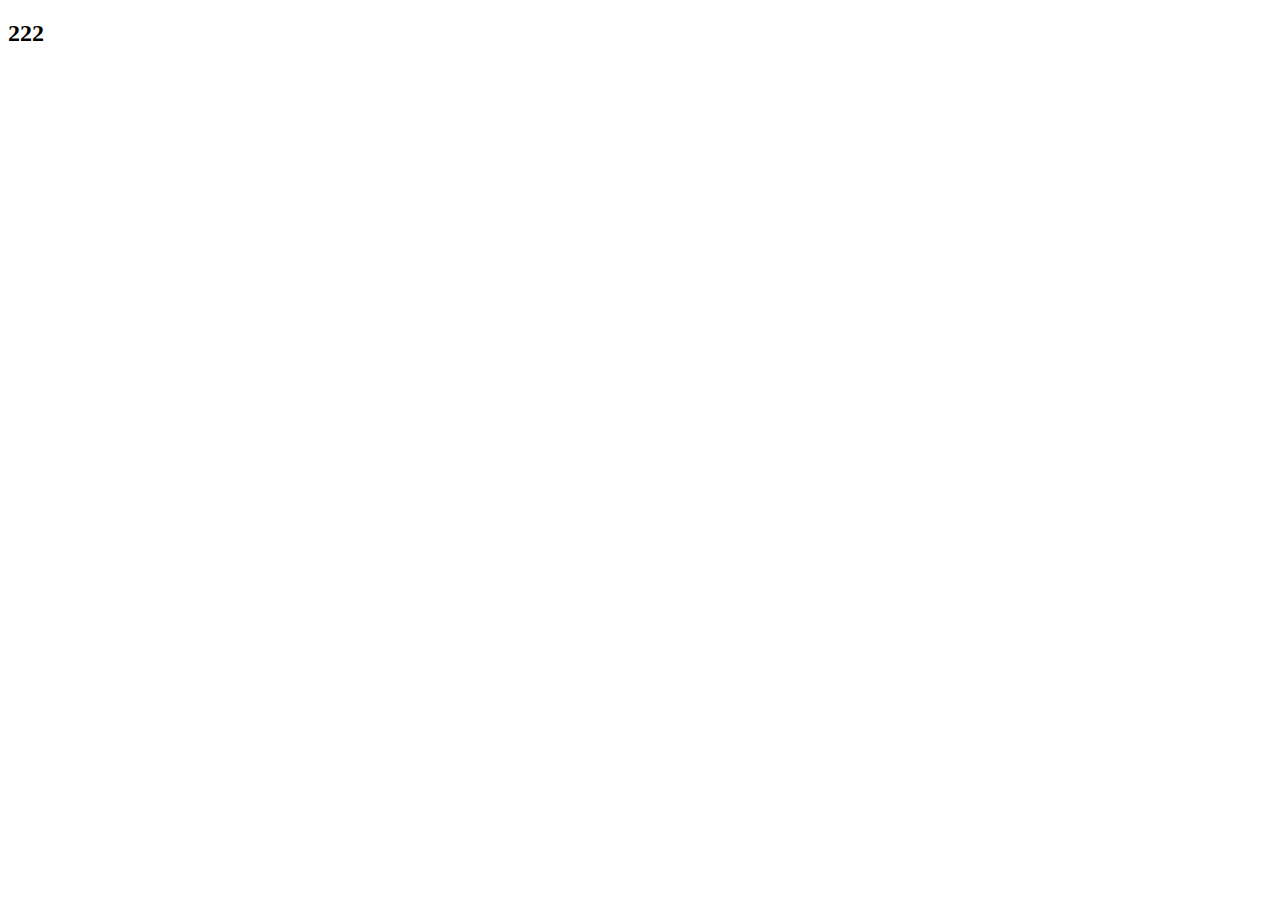
==== login.html @ c0884212 "初始化项目" ====
<!DOCTYPE html>
<html lang="en">

<head>
    <meta charset="UTF-8">
    <meta http-equiv="X-UA-Compatible" content="IE=edge">
    <meta name="viewport" content="width=device-width, initial-scale=1.0">
    <title>Document</title>
</head>

<body>
    <h2>222</h2>
</body>

</html>
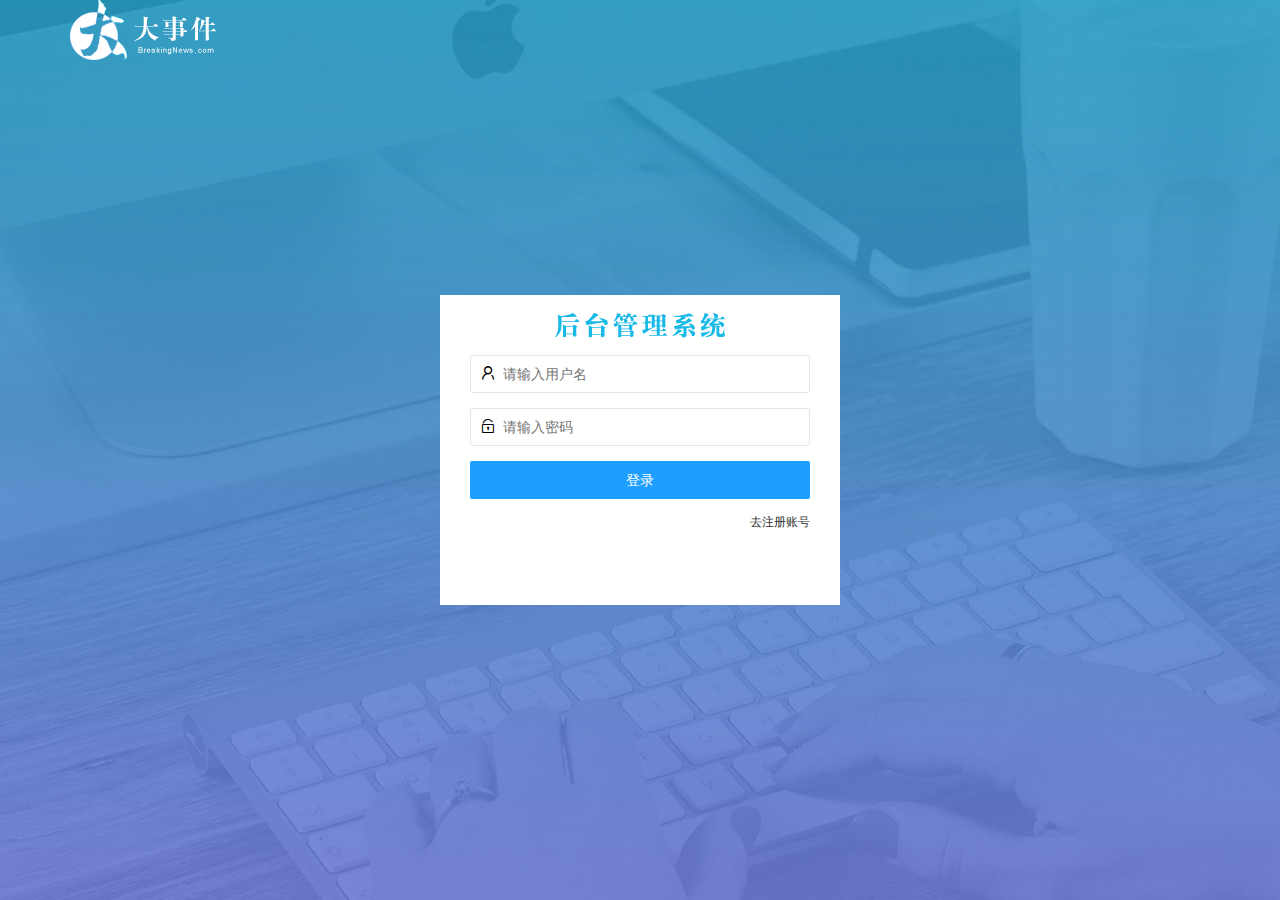
==== commit 44c74cdd: "第一遍" ====
--- a/login.html
+++ b/login.html
@@ -6,10 +6,92 @@
     <meta http-equiv="X-UA-Compatible" content="IE=edge">
     <meta name="viewport" content="width=device-width, initial-scale=1.0">
     <title>Document</title>
+    <link rel="stylesheet" href="/assets/css/login.css">
+    <link rel="stylesheet" href="/assets/lib/layui/css/layui.css">
 </head>
 
 <body>
-    <h2>222</h2>
+    <!-- 头部 logo 区域 -->
+    <div class="layui-main">
+        <img src="/assets/images/logo.png" alt="" />
+    </div>
+
+    <!-- 登录注册区域 -->
+    <!-- 登录注册区域 -->
+    <div class="loginAndRegBox">
+        <!-- 登录标题 -->
+        <div class="title-box"></div>
+        <!-- 登录 -->
+        <div class="login-box">
+            <form class="layui-form" id="form_login">
+
+                <!-- 用户名 -->
+                <div class="layui-form-item">
+                    <i class="layui-icon layui-icon-username"></i>
+                    <input type="text" name="username" required lay-verify="required" placeholder="请输入用户名"
+                        autocomplete="off" class="layui-input" />
+                </div>
+
+                <!-- 密码 -->
+                <div class="layui-form-item">
+                    <i class="layui-icon layui-icon-password"></i>
+                    <input type="password" name="password" required lay-verify="required" placeholder="请输入密码"
+                        autocomplete="off" class="layui-input" />
+                </div>
+
+                <!-- 登录按钮 -->
+                <div class="layui-form-item">
+                    <!-- 注意：表单提交按钮和普通按钮的区别，就是 lay-submit 属性 -->
+                    <button class="layui-btn layui-btn-normal layui-btn-fluid" lay-submit>
+                        登录
+                    </button>
+                </div>
+                <div class="layui-form-item link">
+                    <a href="javascript:;" id="link_reg">去注册账号</a>
+                </div>
+            </form>
+        </div>
+        <!-- 注册 -->
+        <div class="reg-box">
+            <form class="layui-form" id="form_reg">
+                <!-- 用户名 -->
+                <div class="layui-form-item">
+                    <i class="layui-icon layui-icon-username"></i>
+                    <input type="text" name="username" required lay-verify="required" placeholder="请输入用户名"
+                        autocomplete="off" class="layui-input" />
+                </div>
+
+                <!-- 密码 -->
+                <div class="layui-form-item">
+                    <i class="layui-icon layui-icon-password"></i>
+                    <input type="password" name="password" required lay-verify="required|pwd" placeholder="请输入密码"
+                        autocomplete="off" class="layui-input" />
+                </div>
+
+                <!-- 确认密码 -->
+                <div class="layui-form-item">
+                    <i class="layui-icon layui-icon-password"></i>
+                    <input type="password" name="repassword" required lay-verify="required|pwd|repwd"
+                        placeholder="再次确认密码" autocomplete="off" class="layui-input" />
+                </div>
+
+                <!-- 注册按钮 -->
+                <div class="layui-form-item">
+                    <!-- 注意：表单提交按钮和普通按钮的区别，就是 lay-submit 属性 -->
+                    <button class="layui-btn layui-btn-normal layui-btn-fluid" lay-submit>
+                        注册
+                    </button>
+                </div>
+                <div class="layui-form-item link">
+                    <a href="javascript:;" id="link_login">去登录</a>
+                </div>
+            </form>
+        </div>
+    </div>
 </body>
+<script src="/assets/lib/layui/layui.all.js"></script>
+<script src="/assets/lib/jquery.js"></script>
+<script src="/assets/js/baseAPI.js"></script>
+<script src="/assets/js/login.js"></script>
 
 </html>--- a/assets/css/login.css
+++ b/assets/css/login.css
@@ -0,0 +1,52 @@
+html,
+body {
+  margin: 0;
+  padding: 0;
+  width: 100%;
+  height: 100%;
+  background: url(/assets/images/login_bg.jpg) no-repeat center center/cover;
+}
+
+.loginAndRegBox {
+  width: 400px;
+  height: 310px;
+  background-color: #fff;
+  position: absolute;
+  left: 50%;
+  top: 50%;
+  transform: translate(-50%, -50%);
+}
+
+.loginAndRegBox .title-box {
+  height: 60px;
+  background: url(/assets/images/login_title.png) no-repeat center;
+}
+
+.layui-form {
+  padding: 0 30px;
+}
+
+.link {
+  display: flex;
+  justify-content: flex-end;
+  font-size: 12px;
+}
+
+.layui-form-item {
+  position: relative;
+}
+
+.layui-icon {
+  position: absolute;
+  top: 10px;
+  left: 10px;
+}
+
+.layui-input {
+  padding-left: 32px !important;
+  /* important:  !important; */
+}
+
+.reg-box {
+  display: none;
+}--- a/assets/lib/layui/css/layui.css
+++ b/assets/lib/layui/css/layui.css
@@ -0,0 +1,2 @@
+/** layui-v2.5.5 MIT License By https://www.layui.com */
+ .layui-inline,img{display:inline-block;vertical-align:middle}h1,h2,h3,h4,h5,h6{font-weight:400}.layui-edge,.layui-header,.layui-inline,.layui-main{position:relative}.layui-body,.layui-edge,.layui-elip{overflow:hidden}.layui-btn,.layui-edge,.layui-inline,img{vertical-align:middle}.layui-btn,.layui-disabled,.layui-icon,.layui-unselect{-moz-user-select:none;-webkit-user-select:none;-ms-user-select:none}.layui-elip,.layui-form-checkbox span,.layui-form-pane .layui-form-label{text-overflow:ellipsis;white-space:nowrap}.layui-breadcrumb,.layui-tree-btnGroup{visibility:hidden}blockquote,body,button,dd,div,dl,dt,form,h1,h2,h3,h4,h5,h6,input,li,ol,p,pre,td,textarea,th,ul{margin:0;padding:0;-webkit-tap-highlight-color:rgba(0,0,0,0)}a:active,a:hover{outline:0}img{border:none}li{list-style:none}table{border-collapse:collapse;border-spacing:0}h4,h5,h6{font-size:100%}button,input,optgroup,option,select,textarea{font-family:inherit;font-size:inherit;font-style:inherit;font-weight:inherit;outline:0}pre{white-space:pre-wrap;white-space:-moz-pre-wrap;white-space:-pre-wrap;white-space:-o-pre-wrap;word-wrap:break-word}body{line-height:24px;font:14px Helvetica Neue,Helvetica,PingFang SC,Tahoma,Arial,sans-serif}hr{height:1px;margin:10px 0;border:0;clear:both}a{color:#333;text-decoration:none}a:hover{color:#777}a cite{font-style:normal;*cursor:pointer}.layui-border-box,.layui-border-box *{box-sizing:border-box}.layui-box,.layui-box *{box-sizing:content-box}.layui-clear{clear:both;*zoom:1}.layui-clear:after{content:'\20';clear:both;*zoom:1;display:block;height:0}.layui-inline{*display:inline;*zoom:1}.layui-edge{display:inline-block;width:0;height:0;border-width:6px;border-style:dashed;border-color:transparent}.layui-edge-top{top:-4px;border-bottom-color:#999;border-bottom-style:solid}.layui-edge-right{border-left-color:#999;border-left-style:solid}.layui-edge-bottom{top:2px;border-top-color:#999;border-top-style:solid}.layui-edge-left{border-right-color:#999;border-right-style:solid}.layui-disabled,.layui-disabled:hover{color:#d2d2d2!important;cursor:not-allowed!important}.layui-circle{border-radius:100%}.layui-show{display:block!important}.layui-hide{display:none!important}@font-face{font-family:layui-icon;src:url(../font/iconfont.eot?v=250);src:url(../font/iconfont.eot?v=250#iefix) format('embedded-opentype'),url(../font/iconfont.woff2?v=250) format('woff2'),url(../font/iconfont.woff?v=250) format('woff'),url(../font/iconfont.ttf?v=250) format('truetype'),url(../font/iconfont.svg?v=250#layui-icon) format('svg')}.layui-icon{font-family:layui-icon!important;font-size:16px;font-style:normal;-webkit-font-smoothing:antialiased;-moz-osx-font-smoothing:grayscale}.layui-icon-reply-fill:before{content:"\e611"}.layui-icon-set-fill:before{content:"\e614"}.layui-icon-menu-fill:before{content:"\e60f"}.layui-icon-search:before{content:"\e615"}.layui-icon-share:before{content:"\e641"}.layui-icon-set-sm:before{content:"\e620"}.layui-icon-engine:before{content:"\e628"}.layui-icon-close:before{content:"\1006"}.layui-icon-close-fill:before{content:"\1007"}.layui-icon-chart-screen:before{content:"\e629"}.layui-icon-star:before{content:"\e600"}.layui-icon-circle-dot:before{content:"\e617"}.layui-icon-chat:before{content:"\e606"}.layui-icon-release:before{content:"\e609"}.layui-icon-list:before{content:"\e60a"}.layui-icon-chart:before{content:"\e62c"}.layui-icon-ok-circle:before{content:"\1005"}.layui-icon-layim-theme:before{content:"\e61b"}.layui-icon-table:before{content:"\e62d"}.layui-icon-right:before{content:"\e602"}.layui-icon-left:before{content:"\e603"}.layui-icon-cart-simple:before{content:"\e698"}.layui-icon-face-cry:before{content:"\e69c"}.layui-icon-face-smile:before{content:"\e6af"}.layui-icon-survey:before{content:"\e6b2"}.layui-icon-tree:before{content:"\e62e"}.layui-icon-upload-circle:before{content:"\e62f"}.layui-icon-add-circle:before{content:"\e61f"}.layui-icon-download-circle:before{content:"\e601"}.layui-icon-templeate-1:before{content:"\e630"}.layui-icon-util:before{content:"\e631"}.layui-icon-face-surprised:before{content:"\e664"}.layui-icon-edit:before{content:"\e642"}.layui-icon-speaker:before{content:"\e645"}.layui-icon-down:before{content:"\e61a"}.layui-icon-file:before{content:"\e621"}.layui-icon-layouts:before{content:"\e632"}.layui-icon-rate-half:before{content:"\e6c9"}.layui-icon-add-circle-fine:before{content:"\e608"}.layui-icon-prev-circle:before{content:"\e633"}.layui-icon-read:before{content:"\e705"}.layui-icon-404:before{content:"\e61c"}.layui-icon-carousel:before{content:"\e634"}.layui-icon-help:before{content:"\e607"}.layui-icon-code-circle:before{content:"\e635"}.layui-icon-water:before{content:"\e636"}.layui-icon-username:before{content:"\e66f"}.layui-icon-find-fill:before{content:"\e670"}.layui-icon-about:before{content:"\e60b"}.layui-icon-location:before{content:"\e715"}.layui-icon-up:before{content:"\e619"}.layui-icon-pause:before{content:"\e651"}.layui-icon-date:before{content:"\e637"}.layui-icon-layim-uploadfile:before{content:"\e61d"}.layui-icon-delete:before{content:"\e640"}.layui-icon-play:before{content:"\e652"}.layui-icon-top:before{content:"\e604"}.layui-icon-friends:before{content:"\e612"}.layui-icon-refresh-3:before{content:"\e9aa"}.layui-icon-ok:before{content:"\e605"}.layui-icon-layer:before{content:"\e638"}.layui-icon-face-smile-fine:before{content:"\e60c"}.layui-icon-dollar:before{content:"\e659"}.layui-icon-group:before{content:"\e613"}.layui-icon-layim-download:before{content:"\e61e"}.layui-icon-picture-fine:before{content:"\e60d"}.layui-icon-link:before{content:"\e64c"}.layui-icon-diamond:before{content:"\e735"}.layui-icon-log:before{content:"\e60e"}.layui-icon-rate-solid:before{content:"\e67a"}.layui-icon-fonts-del:before{content:"\e64f"}.layui-icon-unlink:before{content:"\e64d"}.layui-icon-fonts-clear:before{content:"\e639"}.layui-icon-triangle-r:before{content:"\e623"}.layui-icon-circle:before{content:"\e63f"}.layui-icon-radio:before{content:"\e643"}.layui-icon-align-center:before{content:"\e647"}.layui-icon-align-right:before{content:"\e648"}.layui-icon-align-left:before{content:"\e649"}.layui-icon-loading-1:before{content:"\e63e"}.layui-icon-return:before{content:"\e65c"}.layui-icon-fonts-strong:before{content:"\e62b"}.layui-icon-upload:before{content:"\e67c"}.layui-icon-dialogue:before{content:"\e63a"}.layui-icon-video:before{content:"\e6ed"}.layui-icon-headset:before{content:"\e6fc"}.layui-icon-cellphone-fine:before{content:"\e63b"}.layui-icon-add-1:before{content:"\e654"}.layui-icon-face-smile-b:before{content:"\e650"}.layui-icon-fonts-html:before{content:"\e64b"}.layui-icon-form:before{content:"\e63c"}.layui-icon-cart:before{content:"\e657"}.layui-icon-camera-fill:before{content:"\e65d"}.layui-icon-tabs:before{content:"\e62a"}.layui-icon-fonts-code:before{content:"\e64e"}.layui-icon-fire:before{content:"\e756"}.layui-icon-set:before{content:"\e716"}.layui-icon-fonts-u:before{content:"\e646"}.layui-icon-triangle-d:before{content:"\e625"}.layui-icon-tips:before{content:"\e702"}.layui-icon-picture:before{content:"\e64a"}.layui-icon-more-vertical:before{content:"\e671"}.layui-icon-flag:before{content:"\e66c"}.layui-icon-loading:before{content:"\e63d"}.layui-icon-fonts-i:before{content:"\e644"}.layui-icon-refresh-1:before{content:"\e666"}.layui-icon-rmb:before{content:"\e65e"}.layui-icon-home:before{content:"\e68e"}.layui-icon-user:before{content:"\e770"}.layui-icon-notice:before{content:"\e667"}.layui-icon-login-weibo:before{content:"\e675"}.layui-icon-voice:before{content:"\e688"}.layui-icon-upload-drag:before{content:"\e681"}.layui-icon-login-qq:before{content:"\e676"}.layui-icon-snowflake:before{content:"\e6b1"}.layui-icon-file-b:before{content:"\e655"}.layui-icon-template:before{content:"\e663"}.layui-icon-auz:before{content:"\e672"}.layui-icon-console:before{content:"\e665"}.layui-icon-app:before{content:"\e653"}.layui-icon-prev:before{content:"\e65a"}.layui-icon-website:before{content:"\e7ae"}.layui-icon-next:before{content:"\e65b"}.layui-icon-component:before{content:"\e857"}.layui-icon-more:before{content:"\e65f"}.layui-icon-login-wechat:before{content:"\e677"}.layui-icon-shrink-right:before{content:"\e668"}.layui-icon-spread-left:before{content:"\e66b"}.layui-icon-camera:before{content:"\e660"}.layui-icon-note:before{content:"\e66e"}.layui-icon-refresh:before{content:"\e669"}.layui-icon-female:before{content:"\e661"}.layui-icon-male:before{content:"\e662"}.layui-icon-password:before{content:"\e673"}.layui-icon-senior:before{content:"\e674"}.layui-icon-theme:before{content:"\e66a"}.layui-icon-tread:before{content:"\e6c5"}.layui-icon-praise:before{content:"\e6c6"}.layui-icon-star-fill:before{content:"\e658"}.layui-icon-rate:before{content:"\e67b"}.layui-icon-template-1:before{content:"\e656"}.layui-icon-vercode:before{content:"\e679"}.layui-icon-cellphone:before{content:"\e678"}.layui-icon-screen-full:before{content:"\e622"}.layui-icon-screen-restore:before{content:"\e758"}.layui-icon-cols:before{content:"\e610"}.layui-icon-export:before{content:"\e67d"}.layui-icon-print:before{content:"\e66d"}.layui-icon-slider:before{content:"\e714"}.layui-icon-addition:before{content:"\e624"}.layui-icon-subtraction:before{content:"\e67e"}.layui-icon-service:before{content:"\e626"}.layui-icon-transfer:before{content:"\e691"}.layui-main{width:1140px;margin:0 auto}.layui-header{z-index:1000;height:60px}.layui-header a:hover{transition:all .5s;-webkit-transition:all .5s}.layui-side{position:fixed;left:0;top:0;bottom:0;z-index:999;width:200px;overflow-x:hidden}.layui-side-scroll{position:relative;width:220px;height:100%;overflow-x:hidden}.layui-body{position:absolute;left:200px;right:0;top:0;bottom:0;z-index:998;width:auto;overflow-y:auto;box-sizing:border-box}.layui-layout-body{overflow:hidden}.layui-layout-admin .layui-header{background-color:#23262E}.layui-layout-admin .layui-side{top:60px;width:200px;overflow-x:hidden}.layui-layout-admin .layui-body{position:fixed;top:60px;bottom:44px}.layui-layout-admin .layui-main{width:auto;margin:0 15px}.layui-layout-admin .layui-footer{position:fixed;left:200px;right:0;bottom:0;height:44px;line-height:44px;padding:0 15px;background-color:#eee}.layui-layout-admin .layui-logo{position:absolute;left:0;top:0;width:200px;height:100%;line-height:60px;text-align:center;color:#009688;font-size:16px}.layui-layout-admin .layui-header .layui-nav{background:0 0}.layui-layout-left{position:absolute!important;left:200px;top:0}.layui-layout-right{position:absolute!important;right:0;top:0}.layui-container{position:relative;margin:0 auto;padding:0 15px;box-sizing:border-box}.layui-fluid{position:relative;margin:0 auto;padding:0 15px}.layui-row:after,.layui-row:before{content:'';display:block;clear:both}.layui-col-lg1,.layui-col-lg10,.layui-col-lg11,.layui-col-lg12,.layui-col-lg2,.layui-col-lg3,.layui-col-lg4,.layui-col-lg5,.layui-col-lg6,.layui-col-lg7,.layui-col-lg8,.layui-col-lg9,.layui-col-md1,.layui-col-md10,.layui-col-md11,.layui-col-md12,.layui-col-md2,.layui-col-md3,.layui-col-md4,.layui-col-md5,.layui-col-md6,.layui-col-md7,.layui-col-md8,.layui-col-md9,.layui-col-sm1,.layui-col-sm10,.layui-col-sm11,.layui-col-sm12,.layui-col-sm2,.layui-col-sm3,.layui-col-sm4,.layui-col-sm5,.layui-col-sm6,.layui-col-sm7,.layui-col-sm8,.layui-col-sm9,.layui-col-xs1,.layui-col-xs10,.layui-col-xs11,.layui-col-xs12,.layui-col-xs2,.layui-col-xs3,.layui-col-xs4,.layui-col-xs5,.layui-col-xs6,.layui-col-xs7,.layui-col-xs8,.layui-col-xs9{position:relative;display:block;box-sizing:border-box}.layui-col-xs1,.layui-col-xs10,.layui-col-xs11,.layui-col-xs12,.layui-col-xs2,.layui-col-xs3,.layui-col-xs4,.layui-col-xs5,.layui-col-xs6,.layui-col-xs7,.layui-col-xs8,.layui-col-xs9{float:left}.layui-col-xs1{width:8.33333333%}.layui-col-xs2{width:16.66666667%}.layui-col-xs3{width:25%}.layui-col-xs4{width:33.33333333%}.layui-col-xs5{width:41.66666667%}.layui-col-xs6{width:50%}.layui-col-xs7{width:58.33333333%}.layui-col-xs8{width:66.66666667%}.layui-col-xs9{width:75%}.layui-col-xs10{width:83.33333333%}.layui-col-xs11{width:91.66666667%}.layui-col-xs12{width:100%}.layui-col-xs-offset1{margin-left:8.33333333%}.layui-col-xs-offset2{margin-left:16.66666667%}.layui-col-xs-offset3{margin-left:25%}.layui-col-xs-offset4{margin-left:33.33333333%}.layui-col-xs-offset5{margin-left:41.66666667%}.layui-col-xs-offset6{margin-left:50%}.layui-col-xs-offset7{margin-left:58.33333333%}.layui-col-xs-offset8{margin-left:66.66666667%}.layui-col-xs-offset9{margin-left:75%}.layui-col-xs-offset10{margin-left:83.33333333%}.layui-col-xs-offset11{margin-left:91.66666667%}.layui-col-xs-offset12{margin-left:100%}@media screen and (max-width:768px){.layui-hide-xs{display:none!important}.layui-show-xs-block{display:block!important}.layui-show-xs-inline{display:inline!important}.layui-show-xs-inline-block{display:inline-block!important}}@media screen and (min-width:768px){.layui-container{width:750px}.layui-hide-sm{display:none!important}.layui-show-sm-block{display:block!important}.layui-show-sm-inline{display:inline!important}.layui-show-sm-inline-block{display:inline-block!important}.layui-col-sm1,.layui-col-sm10,.layui-col-sm11,.layui-col-sm12,.layui-col-sm2,.layui-col-sm3,.layui-col-sm4,.layui-col-sm5,.layui-col-sm6,.layui-col-sm7,.layui-col-sm8,.layui-col-sm9{float:left}.layui-col-sm1{width:8.33333333%}.layui-col-sm2{width:16.66666667%}.layui-col-sm3{width:25%}.layui-col-sm4{width:33.33333333%}.layui-col-sm5{width:41.66666667%}.layui-col-sm6{width:50%}.layui-col-sm7{width:58.33333333%}.layui-col-sm8{width:66.66666667%}.layui-col-sm9{width:75%}.layui-col-sm10{width:83.33333333%}.layui-col-sm11{width:91.66666667%}.layui-col-sm12{width:100%}.layui-col-sm-offset1{margin-left:8.33333333%}.layui-col-sm-offset2{margin-left:16.66666667%}.layui-col-sm-offset3{margin-left:25%}.layui-col-sm-offset4{margin-left:33.33333333%}.layui-col-sm-offset5{margin-left:41.66666667%}.layui-col-sm-offset6{margin-left:50%}.layui-col-sm-offset7{margin-left:58.33333333%}.layui-col-sm-offset8{margin-left:66.66666667%}.layui-col-sm-offset9{margin-left:75%}.layui-col-sm-offset10{margin-left:83.33333333%}.layui-col-sm-offset11{margin-left:91.66666667%}.layui-col-sm-offset12{margin-left:100%}}@media screen and (min-width:992px){.layui-container{width:970px}.layui-hide-md{display:none!important}.layui-show-md-block{display:block!important}.layui-show-md-inline{display:inline!important}.layui-show-md-inline-block{display:inline-block!important}.layui-col-md1,.layui-col-md10,.layui-col-md11,.layui-col-md12,.layui-col-md2,.layui-col-md3,.layui-col-md4,.layui-col-md5,.layui-col-md6,.layui-col-md7,.layui-col-md8,.layui-col-md9{float:left}.layui-col-md1{width:8.33333333%}.layui-col-md2{width:16.66666667%}.layui-col-md3{width:25%}.layui-col-md4{width:33.33333333%}.layui-col-md5{width:41.66666667%}.layui-col-md6{width:50%}.layui-col-md7{width:58.33333333%}.layui-col-md8{width:66.66666667%}.layui-col-md9{width:75%}.layui-col-md10{width:83.33333333%}.layui-col-md11{width:91.66666667%}.layui-col-md12{width:100%}.layui-col-md-offset1{margin-left:8.33333333%}.layui-col-md-offset2{margin-left:16.66666667%}.layui-col-md-offset3{margin-left:25%}.layui-col-md-offset4{margin-left:33.33333333%}.layui-col-md-offset5{margin-left:41.66666667%}.layui-col-md-offset6{margin-left:50%}.layui-col-md-offset7{margin-left:58.33333333%}.layui-col-md-offset8{margin-left:66.66666667%}.layui-col-md-offset9{margin-left:75%}.layui-col-md-offset10{margin-left:83.33333333%}.layui-col-md-offset11{margin-left:91.66666667%}.layui-col-md-offset12{margin-left:100%}}@media screen and (min-width:1200px){.layui-container{width:1170px}.layui-hide-lg{display:none!important}.layui-show-lg-block{display:block!important}.layui-show-lg-inline{display:inline!important}.layui-show-lg-inline-block{display:inline-block!important}.layui-col-lg1,.layui-col-lg10,.layui-col-lg11,.layui-col-lg12,.layui-col-lg2,.layui-col-lg3,.layui-col-lg4,.layui-col-lg5,.layui-col-lg6,.layui-col-lg7,.layui-col-lg8,.layui-col-lg9{float:left}.layui-col-lg1{width:8.33333333%}.layui-col-lg2{width:16.66666667%}.layui-col-lg3{width:25%}.layui-col-lg4{width:33.33333333%}.layui-col-lg5{width:41.66666667%}.layui-col-lg6{width:50%}.layui-col-lg7{width:58.33333333%}.layui-col-lg8{width:66.66666667%}.layui-col-lg9{width:75%}.layui-col-lg10{width:83.33333333%}.layui-col-lg11{width:91.66666667%}.layui-col-lg12{width:100%}.layui-col-lg-offset1{margin-left:8.33333333%}.layui-col-lg-offset2{margin-left:16.66666667%}.layui-col-lg-offset3{margin-left:25%}.layui-col-lg-offset4{margin-left:33.33333333%}.layui-col-lg-offset5{margin-left:41.66666667%}.layui-col-lg-offset6{margin-left:50%}.layui-col-lg-offset7{margin-left:58.33333333%}.layui-col-lg-offset8{margin-left:66.66666667%}.layui-col-lg-offset9{margin-left:75%}.layui-col-lg-offset10{margin-left:83.33333333%}.layui-col-lg-offset11{margin-left:91.66666667%}.layui-col-lg-offset12{margin-left:100%}}.layui-col-space1{margin:-.5px}.layui-col-space1>*{padding:.5px}.layui-col-space3{margin:-1.5px}.layui-col-space3>*{padding:1.5px}.layui-col-space5{margin:-2.5px}.layui-col-space5>*{padding:2.5px}.layui-col-space8{margin:-3.5px}.layui-col-space8>*{padding:3.5px}.layui-col-space10{margin:-5px}.layui-col-space10>*{padding:5px}.layui-col-space12{margin:-6px}.layui-col-space12>*{padding:6px}.layui-col-space15{margin:-7.5px}.layui-col-space15>*{padding:7.5px}.layui-col-space18{margin:-9px}.layui-col-space18>*{padding:9px}.layui-col-space20{margin:-10px}.layui-col-space20>*{padding:10px}.layui-col-space22{margin:-11px}.layui-col-space22>*{padding:11px}.layui-col-space25{margin:-12.5px}.layui-col-space25>*{padding:12.5px}.layui-col-space30{margin:-15px}.layui-col-space30>*{padding:15px}.layui-btn,.layui-input,.layui-select,.layui-textarea,.layui-upload-button{outline:0;-webkit-appearance:none;transition:all .3s;-webkit-transition:all .3s;box-sizing:border-box}.layui-elem-quote{margin-bottom:10px;padding:15px;line-height:22px;border-left:5px solid #009688;border-radius:0 2px 2px 0;background-color:#f2f2f2}.layui-quote-nm{border-style:solid;border-width:1px 1px 1px 5px;background:0 0}.layui-elem-field{margin-bottom:10px;padding:0;border-width:1px;border-style:solid}.layui-elem-field legend{margin-left:20px;padding:0 10px;font-size:20px;font-weight:300}.layui-field-title{margin:10px 0 20px;border-width:1px 0 0}.layui-field-box{padding:10px 15px}.layui-field-title .layui-field-box{padding:10px 0}.layui-progress{position:relative;height:6px;border-radius:20px;background-color:#e2e2e2}.layui-progress-bar{position:absolute;left:0;top:0;width:0;max-width:100%;height:6px;border-radius:20px;text-align:right;background-color:#5FB878;transition:all .3s;-webkit-transition:all .3s}.layui-progress-big,.layui-progress-big .layui-progress-bar{height:18px;line-height:18px}.layui-progress-text{position:relative;top:-20px;line-height:18px;font-size:12px;color:#666}.layui-progress-big .layui-progress-text{position:static;padding:0 10px;color:#fff}.layui-collapse{border-width:1px;border-style:solid;border-radius:2px}.layui-colla-content,.layui-colla-item{border-top-width:1px;border-top-style:solid}.layui-colla-item:first-child{border-top:none}.layui-colla-title{position:relative;height:42px;line-height:42px;padding:0 15px 0 35px;color:#333;background-color:#f2f2f2;cursor:pointer;font-size:14px;overflow:hidden}.layui-colla-content{display:none;padding:10px 15px;line-height:22px;color:#666}.layui-colla-icon{position:absolute;left:15px;top:0;font-size:14px}.layui-card{margin-bottom:15px;border-radius:2px;background-color:#fff;box-shadow:0 1px 2px 0 rgba(0,0,0,.05)}.layui-card:last-child{margin-bottom:0}.layui-card-header{position:relative;height:42px;line-height:42px;padding:0 15px;border-bottom:1px solid #f6f6f6;color:#333;border-radius:2px 2px 0 0;font-size:14px}.layui-bg-black,.layui-bg-blue,.layui-bg-cyan,.layui-bg-green,.layui-bg-orange,.layui-bg-red{color:#fff!important}.layui-card-body{position:relative;padding:10px 15px;line-height:24px}.layui-card-body[pad15]{padding:15px}.layui-card-body[pad20]{padding:20px}.layui-card-body .layui-table{margin:5px 0}.layui-card .layui-tab{margin:0}.layui-panel-window{position:relative;padding:15px;border-radius:0;border-top:5px solid #E6E6E6;background-color:#fff}.layui-auxiliar-moving{position:fixed;left:0;right:0;top:0;bottom:0;width:100%;height:100%;background:0 0;z-index:9999999999}.layui-form-label,.layui-form-mid,.layui-form-select,.layui-input-block,.layui-input-inline,.layui-textarea{position:relative}.layui-bg-red{background-color:#FF5722!important}.layui-bg-orange{background-color:#FFB800!important}.layui-bg-green{background-color:#009688!important}.layui-bg-cyan{background-color:#2F4056!important}.layui-bg-blue{background-color:#1E9FFF!important}.layui-bg-black{background-color:#393D49!important}.layui-bg-gray{background-color:#eee!important;color:#666!important}.layui-badge-rim,.layui-colla-content,.layui-colla-item,.layui-collapse,.layui-elem-field,.layui-form-pane .layui-form-item[pane],.layui-form-pane .layui-form-label,.layui-input,.layui-layedit,.layui-layedit-tool,.layui-quote-nm,.layui-select,.layui-tab-bar,.layui-tab-card,.layui-tab-title,.layui-tab-title .layui-this:after,.layui-textarea{border-color:#e6e6e6}.layui-timeline-item:before,hr{background-color:#e6e6e6}.layui-text{line-height:22px;font-size:14px;color:#666}.layui-text h1,.layui-text h2,.layui-text h3{font-weight:500;color:#333}.layui-text h1{font-size:30px}.layui-text h2{font-size:24px}.layui-text h3{font-size:18px}.layui-text a:not(.layui-btn){color:#01AAED}.layui-text a:not(.layui-btn):hover{text-decoration:underline}.layui-text ul{padding:5px 0 5px 15px}.layui-text ul li{margin-top:5px;list-style-type:disc}.layui-text em,.layui-word-aux{color:#999!important;padding:0 5px!important}.layui-btn{display:inline-block;height:38px;line-height:38px;padding:0 18px;background-color:#009688;color:#fff;white-space:nowrap;text-align:center;font-size:14px;border:none;border-radius:2px;cursor:pointer}.layui-btn:hover{opacity:.8;filter:alpha(opacity=80);color:#fff}.layui-btn:active{opacity:1;filter:alpha(opacity=100)}.layui-btn+.layui-btn{margin-left:10px}.layui-btn-container{font-size:0}.layui-btn-container .layui-btn{margin-right:10px;margin-bottom:10px}.layui-btn-container .layui-btn+.layui-btn{margin-left:0}.layui-table .layui-btn-container .layui-btn{margin-bottom:9px}.layui-btn-radius{border-radius:100px}.layui-btn .layui-icon{margin-right:3px;font-size:18px;vertical-align:bottom;vertical-align:middle\9}.layui-btn-primary{border:1px solid #C9C9C9;background-color:#fff;color:#555}.layui-btn-primary:hover{border-color:#009688;color:#333}.layui-btn-normal{background-color:#1E9FFF}.layui-btn-warm{background-color:#FFB800}.layui-btn-danger{background-color:#FF5722}.layui-btn-checked{background-color:#5FB878}.layui-btn-disabled,.layui-btn-disabled:active,.layui-btn-disabled:hover{border:1px solid #e6e6e6;background-color:#FBFBFB;color:#C9C9C9;cursor:not-allowed;opacity:1}.layui-btn-lg{height:44px;line-height:44px;padding:0 25px;font-size:16px}.layui-btn-sm{height:30px;line-height:30px;padding:0 10px;font-size:12px}.layui-btn-sm i{font-size:16px!important}.layui-btn-xs{height:22px;line-height:22px;padding:0 5px;font-size:12px}.layui-btn-xs i{font-size:14px!important}.layui-btn-group{display:inline-block;vertical-align:middle;font-size:0}.layui-btn-group .layui-btn{margin-left:0!important;margin-right:0!important;border-left:1px solid rgba(255,255,255,.5);border-radius:0}.layui-btn-group .layui-btn-primary{border-left:none}.layui-btn-group .layui-btn-primary:hover{border-color:#C9C9C9;color:#009688}.layui-btn-group .layui-btn:first-child{border-left:none;border-radius:2px 0 0 2px}.layui-btn-group .layui-btn-primary:first-child{border-left:1px solid #c9c9c9}.layui-btn-group .layui-btn:last-child{border-radius:0 2px 2px 0}.layui-btn-group .layui-btn+.layui-btn{margin-left:0}.layui-btn-group+.layui-btn-group{margin-left:10px}.layui-btn-fluid{width:100%}.layui-input,.layui-select,.layui-textarea{height:38px;line-height:1.3;line-height:38px\9;border-width:1px;border-style:solid;background-color:#fff;border-radius:2px}.layui-input::-webkit-input-placeholder,.layui-select::-webkit-input-placeholder,.layui-textarea::-webkit-input-placeholder{line-height:1.3}.layui-input,.layui-textarea{display:block;width:100%;padding-left:10px}.layui-input:hover,.layui-textarea:hover{border-color:#D2D2D2!important}.layui-input:focus,.layui-textarea:focus{border-color:#C9C9C9!important}.layui-textarea{min-height:100px;height:auto;line-height:20px;padding:6px 10px;resize:vertical}.layui-select{padding:0 10px}.layui-form input[type=checkbox],.layui-form input[type=radio],.layui-form select{display:none}.layui-form [lay-ignore]{display:initial}.layui-form-item{margin-bottom:15px;clear:both;*zoom:1}.layui-form-item:after{content:'\20';clear:both;*zoom:1;display:block;height:0}.layui-form-label{float:left;display:block;padding:9px 15px;width:80px;font-weight:400;line-height:20px;text-align:right}.layui-form-label-col{display:block;float:none;padding:9px 0;line-height:20px;text-align:left}.layui-form-item .layui-inline{margin-bottom:5px;margin-right:10px}.layui-input-block{margin-left:110px;min-height:36px}.layui-input-inline{display:inline-block;vertical-align:middle}.layui-form-item .layui-input-inline{float:left;width:190px;margin-right:10px}.layui-form-text .layui-input-inline{width:auto}.layui-form-mid{float:left;display:block;padding:9px 0!important;line-height:20px;margin-right:10px}.layui-form-danger+.layui-form-select .layui-input,.layui-form-danger:focus{border-color:#FF5722!important}.layui-form-select .layui-input{padding-right:30px;cursor:pointer}.layui-form-select .layui-edge{position:absolute;right:10px;top:50%;margin-top:-3px;cursor:pointer;border-width:6px;border-top-color:#c2c2c2;border-top-style:solid;transition:all .3s;-webkit-transition:all .3s}.layui-form-select dl{display:none;position:absolute;left:0;top:42px;padding:5px 0;z-index:899;min-width:100%;border:1px solid #d2d2d2;max-height:300px;overflow-y:auto;background-color:#fff;border-radius:2px;box-shadow:0 2px 4px rgba(0,0,0,.12);box-sizing:border-box}.layui-form-select dl dd,.layui-form-select dl dt{padding:0 10px;line-height:36px;white-space:nowrap;overflow:hidden;text-overflow:ellipsis}.layui-form-select dl dt{font-size:12px;color:#999}.layui-form-select dl dd{cursor:pointer}.layui-form-select dl dd:hover{background-color:#f2f2f2;-webkit-transition:.5s all;transition:.5s all}.layui-form-select .layui-select-group dd{padding-left:20px}.layui-form-select dl dd.layui-select-tips{padding-left:10px!important;color:#999}.layui-form-select dl dd.layui-this{background-color:#5FB878;color:#fff}.layui-form-checkbox,.layui-form-select dl dd.layui-disabled{background-color:#fff}.layui-form-selected dl{display:block}.layui-form-checkbox,.layui-form-checkbox *,.layui-form-switch{display:inline-block;vertical-align:middle}.layui-form-selected .layui-edge{margin-top:-9px;-webkit-transform:rotate(180deg);transform:rotate(180deg);margin-top:-3px\9}:root .layui-form-selected .layui-edge{margin-top:-9px\0/IE9}.layui-form-selectup dl{top:auto;bottom:42px}.layui-select-none{margin:5px 0;text-align:center;color:#999}.layui-select-disabled .layui-disabled{border-color:#eee!important}.layui-select-disabled .layui-edge{border-top-color:#d2d2d2}.layui-form-checkbox{position:relative;height:30px;line-height:30px;margin-right:10px;padding-right:30px;cursor:pointer;font-size:0;-webkit-transition:.1s linear;transition:.1s linear;box-sizing:border-box}.layui-form-checkbox span{padding:0 10px;height:100%;font-size:14px;border-radius:2px 0 0 2px;background-color:#d2d2d2;color:#fff;overflow:hidden}.layui-form-checkbox:hover span{background-color:#c2c2c2}.layui-form-checkbox i{position:absolute;right:0;top:0;width:30px;height:28px;border:1px solid #d2d2d2;border-left:none;border-radius:0 2px 2px 0;color:#fff;font-size:20px;text-align:center}.layui-form-checkbox:hover i{border-color:#c2c2c2;color:#c2c2c2}.layui-form-checked,.layui-form-checked:hover{border-color:#5FB878}.layui-form-checked span,.layui-form-checked:hover span{background-color:#5FB878}.layui-form-checked i,.layui-form-checked:hover i{color:#5FB878}.layui-form-item .layui-form-checkbox{margin-top:4px}.layui-form-checkbox[lay-skin=primary]{height:auto!important;line-height:normal!important;min-width:18px;min-height:18px;border:none!important;margin-right:0;padding-left:28px;padding-right:0;background:0 0}.layui-form-checkbox[lay-skin=primary] span{padding-left:0;padding-right:15px;line-height:18px;background:0 0;color:#666}.layui-form-checkbox[lay-skin=primary] i{right:auto;left:0;width:16px;height:16px;line-height:16px;border:1px solid #d2d2d2;font-size:12px;border-radius:2px;background-color:#fff;-webkit-transition:.1s linear;transition:.1s linear}.layui-form-checkbox[lay-skin=primary]:hover i{border-color:#5FB878;color:#fff}.layui-form-checked[lay-skin=primary] i{border-color:#5FB878!important;background-color:#5FB878;color:#fff}.layui-checkbox-disbaled[lay-skin=primary] span{background:0 0!important;color:#c2c2c2}.layui-checkbox-disbaled[lay-skin=primary]:hover i{border-color:#d2d2d2}.layui-form-item .layui-form-checkbox[lay-skin=primary]{margin-top:10px}.layui-form-switch{position:relative;height:22px;line-height:22px;min-width:35px;padding:0 5px;margin-top:8px;border:1px solid #d2d2d2;border-radius:20px;cursor:pointer;background-color:#fff;-webkit-transition:.1s linear;transition:.1s linear}.layui-form-switch i{position:absolute;left:5px;top:3px;width:16px;height:16px;border-radius:20px;background-color:#d2d2d2;-webkit-transition:.1s linear;transition:.1s linear}.layui-form-switch em{position:relative;top:0;width:25px;margin-left:21px;padding:0!important;text-align:center!important;color:#999!important;font-style:normal!important;font-size:12px}.layui-form-onswitch{border-color:#5FB878;background-color:#5FB878}.layui-checkbox-disbaled,.layui-checkbox-disbaled i{border-color:#e2e2e2!important}.layui-form-onswitch i{left:100%;margin-left:-21px;background-color:#fff}.layui-form-onswitch em{margin-left:5px;margin-right:21px;color:#fff!important}.layui-checkbox-disbaled span{background-color:#e2e2e2!important}.layui-checkbox-disbaled:hover i{color:#fff!important}[lay-radio]{display:none}.layui-form-radio,.layui-form-radio *{display:inline-block;vertical-align:middle}.layui-form-radio{line-height:28px;margin:6px 10px 0 0;padding-right:10px;cursor:pointer;font-size:0}.layui-form-radio *{font-size:14px}.layui-form-radio>i{margin-right:8px;font-size:22px;color:#c2c2c2}.layui-form-radio>i:hover,.layui-form-radioed>i{color:#5FB878}.layui-radio-disbaled>i{color:#e2e2e2!important}.layui-form-pane .layui-form-label{width:110px;padding:8px 15px;height:38px;line-height:20px;border-width:1px;border-style:solid;border-radius:2px 0 0 2px;text-align:center;background-color:#FBFBFB;overflow:hidden;box-sizing:border-box}.layui-form-pane .layui-input-inline{margin-left:-1px}.layui-form-pane .layui-input-block{margin-left:110px;left:-1px}.layui-form-pane .layui-input{border-radius:0 2px 2px 0}.layui-form-pane .layui-form-text .layui-form-label{float:none;width:100%;border-radius:2px;box-sizing:border-box;text-align:left}.layui-form-pane .layui-form-text .layui-input-inline{display:block;margin:0;top:-1px;clear:both}.layui-form-pane .layui-form-text .layui-input-block{margin:0;left:0;top:-1px}.layui-form-pane .layui-form-text .layui-textarea{min-height:100px;border-radius:0 0 2px 2px}.layui-form-pane .layui-form-checkbox{margin:4px 0 4px 10px}.layui-form-pane .layui-form-radio,.layui-form-pane .layui-form-switch{margin-top:6px;margin-left:10px}.layui-form-pane .layui-form-item[pane]{position:relative;border-width:1px;border-style:solid}.layui-form-pane .layui-form-item[pane] .layui-form-label{position:absolute;left:0;top:0;height:100%;border-width:0 1px 0 0}.layui-form-pane .layui-form-item[pane] .layui-input-inline{margin-left:110px}@media screen and (max-width:450px){.layui-form-item .layui-form-label{text-overflow:ellipsis;overflow:hidden;white-space:nowrap}.layui-form-item .layui-inline{display:block;margin-right:0;margin-bottom:20px;clear:both}.layui-form-item .layui-inline:after{content:'\20';clear:both;display:block;height:0}.layui-form-item .layui-input-inline{display:block;float:none;left:-3px;width:auto;margin:0 0 10px 112px}.layui-form-item .layui-input-inline+.layui-form-mid{margin-left:110px;top:-5px;padding:0}.layui-form-item .layui-form-checkbox{margin-right:5px;margin-bottom:5px}}.layui-layedit{border-width:1px;border-style:solid;border-radius:2px}.layui-layedit-tool{padding:3px 5px;border-bottom-width:1px;border-bottom-style:solid;font-size:0}.layedit-tool-fixed{position:fixed;top:0;border-top:1px solid #e2e2e2}.layui-layedit-tool .layedit-tool-mid,.layui-layedit-tool .layui-icon{display:inline-block;vertical-align:middle;text-align:center;font-size:14px}.layui-layedit-tool .layui-icon{position:relative;width:32px;height:30px;line-height:30px;margin:3px 5px;color:#777;cursor:pointer;border-radius:2px}.layui-layedit-tool .layui-icon:hover{color:#393D49}.layui-layedit-tool .layui-icon:active{color:#000}.layui-layedit-tool .layedit-tool-active{background-color:#e2e2e2;color:#000}.layui-layedit-tool .layui-disabled,.layui-layedit-tool .layui-disabled:hover{color:#d2d2d2;cursor:not-allowed}.layui-layedit-tool .layedit-tool-mid{width:1px;height:18px;margin:0 10px;background-color:#d2d2d2}.layedit-tool-html{width:50px!important;font-size:30px!important}.layedit-tool-b,.layedit-tool-code,.layedit-tool-help{font-size:16px!important}.layedit-tool-d,.layedit-tool-face,.layedit-tool-image,.layedit-tool-unlink{font-size:18px!important}.layedit-tool-image input{position:absolute;font-size:0;left:0;top:0;width:100%;height:100%;opacity:.01;filter:Alpha(opacity=1);cursor:pointer}.layui-layedit-iframe iframe{display:block;width:100%}#LAY_layedit_code{overflow:hidden}.layui-laypage{display:inline-block;*display:inline;*zoom:1;vertical-align:middle;margin:10px 0;font-size:0}.layui-laypage>a:first-child,.layui-laypage>a:first-child em{border-radius:2px 0 0 2px}.layui-laypage>a:last-child,.layui-laypage>a:last-child em{border-radius:0 2px 2px 0}.layui-laypage>:first-child{margin-left:0!important}.layui-laypage>:last-child{margin-right:0!important}.layui-laypage a,.layui-laypage button,.layui-laypage input,.layui-laypage select,.layui-laypage span{border:1px solid #e2e2e2}.layui-laypage a,.layui-laypage span{display:inline-block;*display:inline;*zoom:1;vertical-align:middle;padding:0 15px;height:28px;line-height:28px;margin:0 -1px 5px 0;background-color:#fff;color:#333;font-size:12px}.layui-flow-more a *,.layui-laypage input,.layui-table-view select[lay-ignore]{display:inline-block}.layui-laypage a:hover{color:#009688}.layui-laypage em{font-style:normal}.layui-laypage .layui-laypage-spr{color:#999;font-weight:700}.layui-laypage a{text-decoration:none}.layui-laypage .layui-laypage-curr{position:relative}.layui-laypage .layui-laypage-curr em{position:relative;color:#fff}.layui-laypage .layui-laypage-curr .layui-laypage-em{position:absolute;left:-1px;top:-1px;padding:1px;width:100%;height:100%;background-color:#009688}.layui-laypage-em{border-radius:2px}.layui-laypage-next em,.layui-laypage-prev em{font-family:Sim sun;font-size:16px}.layui-laypage .layui-laypage-count,.layui-laypage .layui-laypage-limits,.layui-laypage .layui-laypage-refresh,.layui-laypage .layui-laypage-skip{margin-left:10px;margin-right:10px;padding:0;border:none}.layui-laypage .layui-laypage-limits,.layui-laypage .layui-laypage-refresh{vertical-align:top}.layui-laypage .layui-laypage-refresh i{font-size:18px;cursor:pointer}.layui-laypage select{height:22px;padding:3px;border-radius:2px;cursor:pointer}.layui-laypage .layui-laypage-skip{height:30px;line-height:30px;color:#999}.layui-laypage button,.layui-laypage input{height:30px;line-height:30px;border-radius:2px;vertical-align:top;background-color:#fff;box-sizing:border-box}.layui-laypage input{width:40px;margin:0 10px;padding:0 3px;text-align:center}.layui-laypage input:focus,.layui-laypage select:focus{border-color:#009688!important}.layui-laypage button{margin-left:10px;padding:0 10px;cursor:pointer}.layui-table,.layui-table-view{margin:10px 0}.layui-flow-more{margin:10px 0;text-align:center;color:#999;font-size:14px}.layui-flow-more a{height:32px;line-height:32px}.layui-flow-more a *{vertical-align:top}.layui-flow-more a cite{padding:0 20px;border-radius:3px;background-color:#eee;color:#333;font-style:normal}.layui-flow-more a cite:hover{opacity:.8}.layui-flow-more a i{font-size:30px;color:#737383}.layui-table{width:100%;background-color:#fff;color:#666}.layui-table tr{transition:all .3s;-webkit-transition:all .3s}.layui-table th{text-align:left;font-weight:400}.layui-table tbody tr:hover,.layui-table thead tr,.layui-table-click,.layui-table-header,.layui-table-hover,.layui-table-mend,.layui-table-patch,.layui-table-tool,.layui-table-total,.layui-table-total tr,.layui-table[lay-even] tr:nth-child(even){background-color:#f2f2f2}.layui-table td,.layui-table th,.layui-table-col-set,.layui-table-fixed-r,.layui-table-grid-down,.layui-table-header,.layui-table-page,.layui-table-tips-main,.layui-table-tool,.layui-table-total,.layui-table-view,.layui-table[lay-skin=line],.layui-table[lay-skin=row]{border-width:1px;border-style:solid;border-color:#e6e6e6}.layui-table td,.layui-table th{position:relative;padding:9px 15px;min-height:20px;line-height:20px;font-size:14px}.layui-table[lay-skin=line] td,.layui-table[lay-skin=line] th{border-width:0 0 1px}.layui-table[lay-skin=row] td,.layui-table[lay-skin=row] th{border-width:0 1px 0 0}.layui-table[lay-skin=nob] td,.layui-table[lay-skin=nob] th{border:none}.layui-table img{max-width:100px}.layui-table[lay-size=lg] td,.layui-table[lay-size=lg] th{padding:15px 30px}.layui-table-view .layui-table[lay-size=lg] .layui-table-cell{height:40px;line-height:40px}.layui-table[lay-size=sm] td,.layui-table[lay-size=sm] th{font-size:12px;padding:5px 10px}.layui-table-view .layui-table[lay-size=sm] .layui-table-cell{height:20px;line-height:20px}.layui-table[lay-data]{display:none}.layui-table-box{position:relative;overflow:hidden}.layui-table-view .layui-table{position:relative;width:auto;margin:0}.layui-table-view .layui-table[lay-skin=line]{border-width:0 1px 0 0}.layui-table-view .layui-table[lay-skin=row]{border-width:0 0 1px}.layui-table-view .layui-table td,.layui-table-view .layui-table th{padding:5px 0;border-top:none;border-left:none}.layui-table-view .layui-table th.layui-unselect .layui-table-cell span{cursor:pointer}.layui-table-view .layui-table td{cursor:default}.layui-table-view .layui-table td[data-edit=text]{cursor:text}.layui-table-view .layui-form-checkbox[lay-skin=primary] i{width:18px;height:18px}.layui-table-view .layui-form-radio{line-height:0;padding:0}.layui-table-view .layui-form-radio>i{margin:0;font-size:20px}.layui-table-init{position:absolute;left:0;top:0;width:100%;height:100%;text-align:center;z-index:110}.layui-table-init .layui-icon{position:absolute;left:50%;top:50%;margin:-15px 0 0 -15px;font-size:30px;color:#c2c2c2}.layui-table-header{border-width:0 0 1px;overflow:hidden}.layui-table-header .layui-table{margin-bottom:-1px}.layui-table-tool .layui-inline[lay-event]{position:relative;width:26px;height:26px;padding:5px;line-height:16px;margin-right:10px;text-align:center;color:#333;border:1px solid #ccc;cursor:pointer;-webkit-transition:.5s all;transition:.5s all}.layui-table-tool .layui-inline[lay-event]:hover{border:1px solid #999}.layui-table-tool-temp{padding-right:120px}.layui-table-tool-self{position:absolute;right:17px;top:10px}.layui-table-tool .layui-table-tool-self .layui-inline[lay-event]{margin:0 0 0 10px}.layui-table-tool-panel{position:absolute;top:29px;left:-1px;padding:5px 0;min-width:150px;min-height:40px;border:1px solid #d2d2d2;text-align:left;overflow-y:auto;background-color:#fff;box-shadow:0 2px 4px rgba(0,0,0,.12)}.layui-table-cell,.layui-table-tool-panel li{overflow:hidden;text-overflow:ellipsis;white-space:nowrap}.layui-table-tool-panel li{padding:0 10px;line-height:30px;-webkit-transition:.5s all;transition:.5s all}.layui-table-tool-panel li .layui-form-checkbox[lay-skin=primary]{width:100%;padding-left:28px}.layui-table-tool-panel li:hover{background-color:#f2f2f2}.layui-table-tool-panel li .layui-form-checkbox[lay-skin=primary] i{position:absolute;left:0;top:0}.layui-table-tool-panel li .layui-form-checkbox[lay-skin=primary] span{padding:0}.layui-table-tool .layui-table-tool-self .layui-table-tool-panel{left:auto;right:-1px}.layui-table-col-set{position:absolute;right:0;top:0;width:20px;height:100%;border-width:0 0 0 1px;background-color:#fff}.layui-table-sort{width:10px;height:20px;margin-left:5px;cursor:pointer!important}.layui-table-sort .layui-edge{position:absolute;left:5px;border-width:5px}.layui-table-sort .layui-table-sort-asc{top:3px;border-top:none;border-bottom-style:solid;border-bottom-color:#b2b2b2}.layui-table-sort .layui-table-sort-asc:hover{border-bottom-color:#666}.layui-table-sort .layui-table-sort-desc{bottom:5px;border-bottom:none;border-top-style:solid;border-top-color:#b2b2b2}.layui-table-sort .layui-table-sort-desc:hover{border-top-color:#666}.layui-table-sort[lay-sort=asc] .layui-table-sort-asc{border-bottom-color:#000}.layui-table-sort[lay-sort=desc] .layui-table-sort-desc{border-top-color:#000}.layui-table-cell{height:28px;line-height:28px;padding:0 15px;position:relative;box-sizing:border-box}.layui-table-cell .layui-form-checkbox[lay-skin=primary]{top:-1px;padding:0}.layui-table-cell .layui-table-link{color:#01AAED}.laytable-cell-checkbox,.laytable-cell-numbers,.laytable-cell-radio,.laytable-cell-space{padding:0;text-align:center}.layui-table-body{position:relative;overflow:auto;margin-right:-1px;margin-bottom:-1px}.layui-table-body .layui-none{line-height:26px;padding:15px;text-align:center;color:#999}.layui-table-fixed{position:absolute;left:0;top:0;z-index:101}.layui-table-fixed .layui-table-body{overflow:hidden}.layui-table-fixed-l{box-shadow:0 -1px 8px rgba(0,0,0,.08)}.layui-table-fixed-r{left:auto;right:-1px;border-width:0 0 0 1px;box-shadow:-1px 0 8px rgba(0,0,0,.08)}.layui-table-fixed-r .layui-table-header{position:relative;overflow:visible}.layui-table-mend{position:absolute;right:-49px;top:0;height:100%;width:50px}.layui-table-tool{position:relative;z-index:890;width:100%;min-height:50px;line-height:30px;padding:10px 15px;border-width:0 0 1px}.layui-table-tool .layui-btn-container{margin-bottom:-10px}.layui-table-page,.layui-table-total{border-width:1px 0 0;margin-bottom:-1px;overflow:hidden}.layui-table-page{position:relative;width:100%;padding:7px 7px 0;height:41px;font-size:12px;white-space:nowrap}.layui-table-page>div{height:26px}.layui-table-page .layui-laypage{margin:0}.layui-table-page .layui-laypage a,.layui-table-page .layui-laypage span{height:26px;line-height:26px;margin-bottom:10px;border:none;background:0 0}.layui-table-page .layui-laypage a,.layui-table-page .layui-laypage span.layui-laypage-curr{padding:0 12px}.layui-table-page .layui-laypage span{margin-left:0;padding:0}.layui-table-page .layui-laypage .layui-laypage-prev{margin-left:-7px!important}.layui-table-page .layui-laypage .layui-laypage-curr .layui-laypage-em{left:0;top:0;padding:0}.layui-table-page .layui-laypage button,.layui-table-page .layui-laypage input{height:26px;line-height:26px}.layui-table-page .layui-laypage input{width:40px}.layui-table-page .layui-laypage button{padding:0 10px}.layui-table-page select{height:18px}.layui-table-patch .layui-table-cell{padding:0;width:30px}.layui-table-edit{position:absolute;left:0;top:0;width:100%;height:100%;padding:0 14px 1px;border-radius:0;box-shadow:1px 1px 20px rgba(0,0,0,.15)}.layui-table-edit:focus{border-color:#5FB878!important}select.layui-table-edit{padding:0 0 0 10px;border-color:#C9C9C9}.layui-table-view .layui-form-checkbox,.layui-table-view .layui-form-radio,.layui-table-view .layui-form-switch{top:0;margin:0;box-sizing:content-box}.layui-table-view .layui-form-checkbox{top:-1px;height:26px;line-height:26px}.layui-table-view .layui-form-checkbox i{height:26px}.layui-table-grid .layui-table-cell{overflow:visible}.layui-table-grid-down{position:absolute;top:0;right:0;width:26px;height:100%;padding:5px 0;border-width:0 0 0 1px;text-align:center;background-color:#fff;color:#999;cursor:pointer}.layui-table-grid-down .layui-icon{position:absolute;top:50%;left:50%;margin:-8px 0 0 -8px}.layui-table-grid-down:hover{background-color:#fbfbfb}body .layui-table-tips .layui-layer-content{background:0 0;padding:0;box-shadow:0 1px 6px rgba(0,0,0,.12)}.layui-table-tips-main{margin:-44px 0 0 -1px;max-height:150px;padding:8px 15px;font-size:14px;overflow-y:scroll;background-color:#fff;color:#666}.layui-table-tips-c{position:absolute;right:-3px;top:-13px;width:20px;height:20px;padding:3px;cursor:pointer;background-color:#666;border-radius:50%;color:#fff}.layui-table-tips-c:hover{background-color:#777}.layui-table-tips-c:before{position:relative;right:-2px}.layui-upload-file{display:none!important;opacity:.01;filter:Alpha(opacity=1)}.layui-upload-drag,.layui-upload-form,.layui-upload-wrap{display:inline-block}.layui-upload-list{margin:10px 0}.layui-upload-choose{padding:0 10px;color:#999}.layui-upload-drag{position:relative;padding:30px;border:1px dashed #e2e2e2;background-color:#fff;text-align:center;cursor:pointer;color:#999}.layui-upload-drag .layui-icon{font-size:50px;color:#009688}.layui-upload-drag[lay-over]{border-color:#009688}.layui-upload-iframe{position:absolute;width:0;height:0;border:0;visibility:hidden}.layui-upload-wrap{position:relative;vertical-align:middle}.layui-upload-wrap .layui-upload-file{display:block!important;position:absolute;left:0;top:0;z-index:10;font-size:100px;width:100%;height:100%;opacity:.01;filter:Alpha(opacity=1);cursor:pointer}.layui-transfer-active,.layui-transfer-box{display:inline-block;vertical-align:middle}.layui-transfer-box,.layui-transfer-header,.layui-transfer-search{border-width:0;border-style:solid;border-color:#e6e6e6}.layui-transfer-box{position:relative;border-width:1px;width:200px;height:360px;border-radius:2px;background-color:#fff}.layui-transfer-box .layui-form-checkbox{width:100%;margin:0!important}.layui-transfer-header{height:38px;line-height:38px;padding:0 10px;border-bottom-width:1px}.layui-transfer-search{position:relative;padding:10px;border-bottom-width:1px}.layui-transfer-search .layui-input{height:32px;padding-left:30px;font-size:12px}.layui-transfer-search .layui-icon-search{position:absolute;left:20px;top:50%;margin-top:-8px;color:#666}.layui-transfer-active{margin:0 15px}.layui-transfer-active .layui-btn{display:block;margin:0;padding:0 15px;background-color:#5FB878;border-color:#5FB878;color:#fff}.layui-transfer-active .layui-btn-disabled{background-color:#FBFBFB;border-color:#e6e6e6;color:#C9C9C9}.layui-transfer-active .layui-btn:first-child{margin-bottom:15px}.layui-transfer-active .layui-btn .layui-icon{margin:0;font-size:14px!important}.layui-transfer-data{padding:5px 0;overflow:auto}.layui-transfer-data li{height:32px;line-height:32px;padding:0 10px}.layui-transfer-data li:hover{background-color:#f2f2f2;transition:.5s all}.layui-transfer-data .layui-none{padding:15px 10px;text-align:center;color:#999}.layui-nav{position:relative;padding:0 20px;background-color:#393D49;color:#fff;border-radius:2px;font-size:0;box-sizing:border-box}.layui-nav *{font-size:14px}.layui-nav .layui-nav-item{position:relative;display:inline-block;*display:inline;*zoom:1;vertical-align:middle;line-height:60px}.layui-nav .layui-nav-item a{display:block;padding:0 20px;color:#fff;color:rgba(255,255,255,.7);transition:all .3s;-webkit-transition:all .3s}.layui-nav .layui-this:after,.layui-nav-bar,.layui-nav-tree .layui-nav-itemed:after{position:absolute;left:0;top:0;width:0;height:5px;background-color:#5FB878;transition:all .2s;-webkit-transition:all .2s}.layui-nav-bar{z-index:1000}.layui-nav .layui-nav-item a:hover,.layui-nav .layui-this a{color:#fff}.layui-nav .layui-this:after{content:'';top:auto;bottom:0;width:100%}.layui-nav-img{width:30px;height:30px;margin-right:10px;border-radius:50%}.layui-nav .layui-nav-more{content:'';width:0;height:0;border-style:solid dashed dashed;border-color:#fff transparent transparent;overflow:hidden;cursor:pointer;transition:all .2s;-webkit-transition:all .2s;position:absolute;top:50%;right:3px;margin-top:-3px;border-width:6px;border-top-color:rgba(255,255,255,.7)}.layui-nav .layui-nav-mored,.layui-nav-itemed>a .layui-nav-more{margin-top:-9px;border-style:dashed dashed solid;border-color:transparent transparent #fff}.layui-nav-child{display:none;position:absolute;left:0;top:65px;min-width:100%;line-height:36px;padding:5px 0;box-shadow:0 2px 4px rgba(0,0,0,.12);border:1px solid #d2d2d2;background-color:#fff;z-index:100;border-radius:2px;white-space:nowrap}.layui-nav .layui-nav-child a{color:#333}.layui-nav .layui-nav-child a:hover{background-color:#f2f2f2;color:#000}.layui-nav-child dd{position:relative}.layui-nav .layui-nav-child dd.layui-this a,.layui-nav-child dd.layui-this{background-color:#5FB878;color:#fff}.layui-nav-child dd.layui-this:after{display:none}.layui-nav-tree{width:200px;padding:0}.layui-nav-tree .layui-nav-item{display:block;width:100%;line-height:45px}.layui-nav-tree .layui-nav-item a{position:relative;height:45px;line-height:45px;text-overflow:ellipsis;overflow:hidden;white-space:nowrap}.layui-nav-tree .layui-nav-item a:hover{background-color:#4E5465}.layui-nav-tree .layui-nav-bar{width:5px;height:0;background-color:#009688}.layui-nav-tree .layui-nav-child dd.layui-this,.layui-nav-tree .layui-nav-child dd.layui-this a,.layui-nav-tree .layui-this,.layui-nav-tree .layui-this>a,.layui-nav-tree .layui-this>a:hover{background-color:#009688;color:#fff}.layui-nav-tree .layui-this:after{display:none}.layui-nav-itemed>a,.layui-nav-tree .layui-nav-title a,.layui-nav-tree .layui-nav-title a:hover{color:#fff!important}.layui-nav-tree .layui-nav-child{position:relative;z-index:0;top:0;border:none;box-shadow:none}.layui-nav-tree .layui-nav-child a{height:40px;line-height:40px;color:#fff;color:rgba(255,255,255,.7)}.layui-nav-tree .layui-nav-child,.layui-nav-tree .layui-nav-child a:hover{background:0 0;color:#fff}.layui-nav-tree .layui-nav-more{right:10px}.layui-nav-itemed>.layui-nav-child{display:block;padding:0;background-color:rgba(0,0,0,.3)!important}.layui-nav-itemed>.layui-nav-child>.layui-this>.layui-nav-child{display:block}.layui-nav-side{position:fixed;top:0;bottom:0;left:0;overflow-x:hidden;z-index:999}.layui-bg-blue .layui-nav-bar,.layui-bg-blue .layui-nav-itemed:after,.layui-bg-blue .layui-this:after{background-color:#93D1FF}.layui-bg-blue .layui-nav-child dd.layui-this{background-color:#1E9FFF}.layui-bg-blue .layui-nav-itemed>a,.layui-nav-tree.layui-bg-blue .layui-nav-title a,.layui-nav-tree.layui-bg-blue .layui-nav-title a:hover{background-color:#007DDB!important}.layui-breadcrumb{font-size:0}.layui-breadcrumb>*{font-size:14px}.layui-breadcrumb a{color:#999!important}.layui-breadcrumb a:hover{color:#5FB878!important}.layui-breadcrumb a cite{color:#666;font-style:normal}.layui-breadcrumb span[lay-separator]{margin:0 10px;color:#999}.layui-tab{margin:10px 0;text-align:left!important}.layui-tab[overflow]>.layui-tab-title{overflow:hidden}.layui-tab-title{position:relative;left:0;height:40px;white-space:nowrap;font-size:0;border-bottom-width:1px;border-bottom-style:solid;transition:all .2s;-webkit-transition:all .2s}.layui-tab-title li{display:inline-block;*display:inline;*zoom:1;vertical-align:middle;font-size:14px;transition:all .2s;-webkit-transition:all .2s;position:relative;line-height:40px;min-width:65px;padding:0 15px;text-align:center;cursor:pointer}.layui-tab-title li a{display:block}.layui-tab-title .layui-this{color:#000}.layui-tab-title .layui-this:after{position:absolute;left:0;top:0;content:'';width:100%;height:41px;border-width:1px;border-style:solid;border-bottom-color:#fff;border-radius:2px 2px 0 0;box-sizing:border-box;pointer-events:none}.layui-tab-bar{position:absolute;right:0;top:0;z-index:10;width:30px;height:39px;line-height:39px;border-width:1px;border-style:solid;border-radius:2px;text-align:center;background-color:#fff;cursor:pointer}.layui-tab-bar .layui-icon{position:relative;display:inline-block;top:3px;transition:all .3s;-webkit-transition:all .3s}.layui-tab-item{display:none}.layui-tab-more{padding-right:30px;height:auto!important;white-space:normal!important}.layui-tab-more li.layui-this:after{border-bottom-color:#e2e2e2;border-radius:2px}.layui-tab-more .layui-tab-bar .layui-icon{top:-2px;top:3px\9;-webkit-transform:rotate(180deg);transform:rotate(180deg)}:root .layui-tab-more .layui-tab-bar .layui-icon{top:-2px\0/IE9}.layui-tab-content{padding:10px}.layui-tab-title li .layui-tab-close{position:relative;display:inline-block;width:18px;height:18px;line-height:20px;margin-left:8px;top:1px;text-align:center;font-size:14px;color:#c2c2c2;transition:all .2s;-webkit-transition:all .2s}.layui-tab-title li .layui-tab-close:hover{border-radius:2px;background-color:#FF5722;color:#fff}.layui-tab-brief>.layui-tab-title .layui-this{color:#009688}.layui-tab-brief>.layui-tab-more li.layui-this:after,.layui-tab-brief>.layui-tab-title .layui-this:after{border:none;border-radius:0;border-bottom:2px solid #5FB878}.layui-tab-brief[overflow]>.layui-tab-title .layui-this:after{top:-1px}.layui-tab-card{border-width:1px;border-style:solid;border-radius:2px;box-shadow:0 2px 5px 0 rgba(0,0,0,.1)}.layui-tab-card>.layui-tab-title{background-color:#f2f2f2}.layui-tab-card>.layui-tab-title li{margin-right:-1px;margin-left:-1px}.layui-tab-card>.layui-tab-title .layui-this{background-color:#fff}.layui-tab-card>.layui-tab-title .layui-this:after{border-top:none;border-width:1px;border-bottom-color:#fff}.layui-tab-card>.layui-tab-title .layui-tab-bar{height:40px;line-height:40px;border-radius:0;border-top:none;border-right:none}.layui-tab-card>.layui-tab-more .layui-this{background:0 0;color:#5FB878}.layui-tab-card>.layui-tab-more .layui-this:after{border:none}.layui-timeline{padding-left:5px}.layui-timeline-item{position:relative;padding-bottom:20px}.layui-timeline-axis{position:absolute;left:-5px;top:0;z-index:10;width:20px;height:20px;line-height:20px;background-color:#fff;color:#5FB878;border-radius:50%;text-align:center;cursor:pointer}.layui-timeline-axis:hover{color:#FF5722}.layui-timeline-item:before{content:'';position:absolute;left:5px;top:0;z-index:0;width:1px;height:100%}.layui-timeline-item:last-child:before{display:none}.layui-timeline-item:first-child:before{display:block}.layui-timeline-content{padding-left:25px}.layui-timeline-title{position:relative;margin-bottom:10px}.layui-badge,.layui-badge-dot,.layui-badge-rim{position:relative;display:inline-block;padding:0 6px;font-size:12px;text-align:center;background-color:#FF5722;color:#fff;border-radius:2px}.layui-badge{height:18px;line-height:18px}.layui-badge-dot{width:8px;height:8px;padding:0;border-radius:50%}.layui-badge-rim{height:18px;line-height:18px;border-width:1px;border-style:solid;background-color:#fff;color:#666}.layui-btn .layui-badge,.layui-btn .layui-badge-dot{margin-left:5px}.layui-nav .layui-badge,.layui-nav .layui-badge-dot{position:absolute;top:50%;margin:-8px 6px 0}.layui-tab-title .layui-badge,.layui-tab-title .layui-badge-dot{left:5px;top:-2px}.layui-carousel{position:relative;left:0;top:0;background-color:#f8f8f8}.layui-carousel>[carousel-item]{position:relative;width:100%;height:100%;overflow:hidden}.layui-carousel>[carousel-item]:before{position:absolute;content:'\e63d';left:50%;top:50%;width:100px;line-height:20px;margin:-10px 0 0 -50px;text-align:center;color:#c2c2c2;font-family:layui-icon!important;font-size:30px;font-style:normal;-webkit-font-smoothing:antialiased;-moz-osx-font-smoothing:grayscale}.layui-carousel>[carousel-item]>*{display:none;position:absolute;left:0;top:0;width:100%;height:100%;background-color:#f8f8f8;transition-duration:.3s;-webkit-transition-duration:.3s}.layui-carousel-updown>*{-webkit-transition:.3s ease-in-out up;transition:.3s ease-in-out up}.layui-carousel-arrow{display:none\9;opacity:0;position:absolute;left:10px;top:50%;margin-top:-18px;width:36px;height:36px;line-height:36px;text-align:center;font-size:20px;border:0;border-radius:50%;background-color:rgba(0,0,0,.2);color:#fff;-webkit-transition-duration:.3s;transition-duration:.3s;cursor:pointer}.layui-carousel-arrow[lay-type=add]{left:auto!important;right:10px}.layui-carousel:hover .layui-carousel-arrow[lay-type=add],.layui-carousel[lay-arrow=always] .layui-carousel-arrow[lay-type=add]{right:20px}.layui-carousel[lay-arrow=always] .layui-carousel-arrow{opacity:1;left:20px}.layui-carousel[lay-arrow=none] .layui-carousel-arrow{display:none}.layui-carousel-arrow:hover,.layui-carousel-ind ul:hover{background-color:rgba(0,0,0,.35)}.layui-carousel:hover .layui-carousel-arrow{display:block\9;opacity:1;left:20px}.layui-carousel-ind{position:relative;top:-35px;width:100%;line-height:0!important;text-align:center;font-size:0}.layui-carousel[lay-indicator=outside]{margin-bottom:30px}.layui-carousel[lay-indicator=outside] .layui-carousel-ind{top:10px}.layui-carousel[lay-indicator=outside] .layui-carousel-ind ul{background-color:rgba(0,0,0,.5)}.layui-carousel[lay-indicator=none] .layui-carousel-ind{display:none}.layui-carousel-ind ul{display:inline-block;padding:5px;background-color:rgba(0,0,0,.2);border-radius:10px;-webkit-transition-duration:.3s;transition-duration:.3s}.layui-carousel-ind li{display:inline-block;width:10px;height:10px;margin:0 3px;font-size:14px;background-color:#e2e2e2;background-color:rgba(255,255,255,.5);border-radius:50%;cursor:pointer;-webkit-transition-duration:.3s;transition-duration:.3s}.layui-carousel-ind li:hover{background-color:rgba(255,255,255,.7)}.layui-carousel-ind li.layui-this{background-color:#fff}.layui-carousel>[carousel-item]>.layui-carousel-next,.layui-carousel>[carousel-item]>.layui-carousel-prev,.layui-carousel>[carousel-item]>.layui-this{display:block}.layui-carousel>[carousel-item]>.layui-this{left:0}.layui-carousel>[carousel-item]>.layui-carousel-prev{left:-100%}.layui-carousel>[carousel-item]>.layui-carousel-next{left:100%}.layui-carousel>[carousel-item]>.layui-carousel-next.layui-carousel-left,.layui-carousel>[carousel-item]>.layui-carousel-prev.layui-carousel-right{left:0}.layui-carousel>[carousel-item]>.layui-this.layui-carousel-left{left:-100%}.layui-carousel>[carousel-item]>.layui-this.layui-carousel-right{left:100%}.layui-carousel[lay-anim=updown] .layui-carousel-arrow{left:50%!important;top:20px;margin:0 0 0 -18px}.layui-carousel[lay-anim=updown]>[carousel-item]>*,.layui-carousel[lay-anim=fade]>[carousel-item]>*{left:0!important}.layui-carousel[lay-anim=updown] .layui-carousel-arrow[lay-type=add]{top:auto!important;bottom:20px}.layui-carousel[lay-anim=updown] .layui-carousel-ind{position:absolute;top:50%;right:20px;width:auto;height:auto}.layui-carousel[lay-anim=updown] .layui-carousel-ind ul{padding:3px 5px}.layui-carousel[lay-anim=updown] .layui-carousel-ind li{display:block;margin:6px 0}.layui-carousel[lay-anim=updown]>[carousel-item]>.layui-this{top:0}.layui-carousel[lay-anim=updown]>[carousel-item]>.layui-carousel-prev{top:-100%}.layui-carousel[lay-anim=updown]>[carousel-item]>.layui-carousel-next{top:100%}.layui-carousel[lay-anim=updown]>[carousel-item]>.layui-carousel-next.layui-carousel-left,.layui-carousel[lay-anim=updown]>[carousel-item]>.layui-carousel-prev.layui-carousel-right{top:0}.layui-carousel[lay-anim=updown]>[carousel-item]>.layui-this.layui-carousel-left{top:-100%}.layui-carousel[lay-anim=updown]>[carousel-item]>.layui-this.layui-carousel-right{top:100%}.layui-carousel[lay-anim=fade]>[carousel-item]>.layui-carousel-next,.layui-carousel[lay-anim=fade]>[carousel-item]>.layui-carousel-prev{opacity:0}.layui-carousel[lay-anim=fade]>[carousel-item]>.layui-carousel-next.layui-carousel-left,.layui-carousel[lay-anim=fade]>[carousel-item]>.layui-carousel-prev.layui-carousel-right{opacity:1}.layui-carousel[lay-anim=fade]>[carousel-item]>.layui-this.layui-carousel-left,.layui-carousel[lay-anim=fade]>[carousel-item]>.layui-this.layui-carousel-right{opacity:0}.layui-fixbar{position:fixed;right:15px;bottom:15px;z-index:999999}.layui-fixbar li{width:50px;height:50px;line-height:50px;margin-bottom:1px;text-align:center;cursor:pointer;font-size:30px;background-color:#9F9F9F;color:#fff;border-radius:2px;opacity:.95}.layui-fixbar li:hover{opacity:.85}.layui-fixbar li:active{opacity:1}.layui-fixbar .layui-fixbar-top{display:none;font-size:40px}body .layui-util-face{border:none;background:0 0}body .layui-util-face .layui-layer-content{padding:0;background-color:#fff;color:#666;box-shadow:none}.layui-util-face .layui-layer-TipsG{display:none}.layui-util-face ul{position:relative;width:372px;padding:10px;border:1px solid #D9D9D9;background-color:#fff;box-shadow:0 0 20px rgba(0,0,0,.2)}.layui-util-face ul li{cursor:pointer;float:left;border:1px solid #e8e8e8;height:22px;width:26px;overflow:hidden;margin:-1px 0 0 -1px;padding:4px 2px;text-align:center}.layui-util-face ul li:hover{position:relative;z-index:2;border:1px solid #eb7350;background:#fff9ec}.layui-code{position:relative;margin:10px 0;padding:15px;line-height:20px;border:1px solid #ddd;border-left-width:6px;background-color:#F2F2F2;color:#333;font-family:Courier New;font-size:12px}.layui-rate,.layui-rate *{display:inline-block;vertical-align:middle}.layui-rate{padding:10px 5px 10px 0;font-size:0}.layui-rate li i.layui-icon{font-size:20px;color:#FFB800;margin-right:5px;transition:all .3s;-webkit-transition:all .3s}.layui-rate li i:hover{cursor:pointer;transform:scale(1.12);-webkit-transform:scale(1.12)}.layui-rate[readonly] li i:hover{cursor:default;transform:scale(1)}.layui-colorpicker{width:26px;height:26px;border:1px solid #e6e6e6;padding:5px;border-radius:2px;line-height:24px;display:inline-block;cursor:pointer;transition:all .3s;-webkit-transition:all .3s}.layui-colorpicker:hover{border-color:#d2d2d2}.layui-colorpicker.layui-colorpicker-lg{width:34px;height:34px;line-height:32px}.layui-colorpicker.layui-colorpicker-sm{width:24px;height:24px;line-height:22px}.layui-colorpicker.layui-colorpicker-xs{width:22px;height:22px;line-height:20px}.layui-colorpicker-trigger-bgcolor{display:block;background:url([data-uri]);border-radius:2px}.layui-colorpicker-trigger-span{display:block;height:100%;box-sizing:border-box;border:1px solid rgba(0,0,0,.15);border-radius:2px;text-align:center}.layui-colorpicker-trigger-i{display:inline-block;color:#FFF;font-size:12px}.layui-colorpicker-trigger-i.layui-icon-close{color:#999}.layui-colorpicker-main{position:absolute;z-index:66666666;width:280px;padding:7px;background:#FFF;border:1px solid #d2d2d2;border-radius:2px;box-shadow:0 2px 4px rgba(0,0,0,.12)}.layui-colorpicker-main-wrapper{height:180px;position:relative}.layui-colorpicker-basis{width:260px;height:100%;position:relative}.layui-colorpicker-basis-white{width:100%;height:100%;position:absolute;top:0;left:0;background:linear-gradient(90deg,#FFF,hsla(0,0%,100%,0))}.layui-colorpicker-basis-black{width:100%;height:100%;position:absolute;top:0;left:0;background:linear-gradient(0deg,#000,transparent)}.layui-colorpicker-basis-cursor{width:10px;height:10px;border:1px solid #FFF;border-radius:50%;position:absolute;top:-3px;right:-3px;cursor:pointer}.layui-colorpicker-side{position:absolute;top:0;right:0;width:12px;height:100%;background:linear-gradient(red,#FF0,#0F0,#0FF,#00F,#F0F,red)}.layui-colorpicker-side-slider{width:100%;height:5px;box-shadow:0 0 1px #888;box-sizing:border-box;background:#FFF;border-radius:1px;border:1px solid #f0f0f0;cursor:pointer;position:absolute;left:0}.layui-colorpicker-main-alpha{display:none;height:12px;margin-top:7px;background:url([data-uri])}.layui-colorpicker-alpha-bgcolor{height:100%;position:relative}.layui-colorpicker-alpha-slider{width:5px;height:100%;box-shadow:0 0 1px #888;box-sizing:border-box;background:#FFF;border-radius:1px;border:1px solid #f0f0f0;cursor:pointer;position:absolute;top:0}.layui-colorpicker-main-pre{padding-top:7px;font-size:0}.layui-colorpicker-pre{width:20px;height:20px;border-radius:2px;display:inline-block;margin-left:6px;margin-bottom:7px;cursor:pointer}.layui-colorpicker-pre:nth-child(11n+1){margin-left:0}.layui-colorpicker-pre-isalpha{background:url([data-uri])}.layui-colorpicker-pre.layui-this{box-shadow:0 0 3px 2px rgba(0,0,0,.15)}.layui-colorpicker-pre>div{height:100%;border-radius:2px}.layui-colorpicker-main-input{text-align:right;padding-top:7px}.layui-colorpicker-main-input .layui-btn-container .layui-btn{margin:0 0 0 10px}.layui-colorpicker-main-input div.layui-inline{float:left;margin-right:10px;font-size:14px}.layui-colorpicker-main-input input.layui-input{width:150px;height:30px;color:#666}.layui-slider{height:4px;background:#e2e2e2;border-radius:3px;position:relative;cursor:pointer}.layui-slider-bar{border-radius:3px;position:absolute;height:100%}.layui-slider-step{position:absolute;top:0;width:4px;height:4px;border-radius:50%;background:#FFF;-webkit-transform:translateX(-50%);transform:translateX(-50%)}.layui-slider-wrap{width:36px;height:36px;position:absolute;top:-16px;-webkit-transform:translateX(-50%);transform:translateX(-50%);z-index:10;text-align:center}.layui-slider-wrap-btn{width:12px;height:12px;border-radius:50%;background:#FFF;display:inline-block;vertical-align:middle;cursor:pointer;transition:.3s}.layui-slider-wrap:after{content:"";height:100%;display:inline-block;vertical-align:middle}.layui-slider-wrap-btn.layui-slider-hover,.layui-slider-wrap-btn:hover{transform:scale(1.2)}.layui-slider-wrap-btn.layui-disabled:hover{transform:scale(1)!important}.layui-slider-tips{position:absolute;top:-42px;z-index:66666666;white-space:nowrap;display:none;-webkit-transform:translateX(-50%);transform:translateX(-50%);color:#FFF;background:#000;border-radius:3px;height:25px;line-height:25px;padding:0 10px}.layui-slider-tips:after{content:'';position:absolute;bottom:-12px;left:50%;margin-left:-6px;width:0;height:0;border-width:6px;border-style:solid;border-color:#000 transparent transparent}.layui-slider-input{width:70px;height:32px;border:1px solid #e6e6e6;border-radius:3px;font-size:16px;line-height:32px;position:absolute;right:0;top:-15px}.layui-slider-input-btn{display:none;position:absolute;top:0;right:0;width:20px;height:100%;border-left:1px solid #d2d2d2}.layui-slider-input-btn i{cursor:pointer;position:absolute;right:0;bottom:0;width:20px;height:50%;font-size:12px;line-height:16px;text-align:center;color:#999}.layui-slider-input-btn i:first-child{top:0;border-bottom:1px solid #d2d2d2}.layui-slider-input-txt{height:100%;font-size:14px}.layui-slider-input-txt input{height:100%;border:none}.layui-slider-input-btn i:hover{color:#009688}.layui-slider-vertical{width:4px;margin-left:34px}.layui-slider-vertical .layui-slider-bar{width:4px}.layui-slider-vertical .layui-slider-step{top:auto;left:0;-webkit-transform:translateY(50%);transform:translateY(50%)}.layui-slider-vertical .layui-slider-wrap{top:auto;left:-16px;-webkit-transform:translateY(50%);transform:translateY(50%)}.layui-slider-vertical .layui-slider-tips{top:auto;left:2px}@media \0screen{.layui-slider-wrap-btn{margin-left:-20px}.layui-slider-vertical .layui-slider-wrap-btn{margin-left:0;margin-bottom:-20px}.layui-slider-vertical .layui-slider-tips{margin-left:-8px}.layui-slider>span{margin-left:8px}}.layui-tree{line-height:22px}.layui-tree .layui-form-checkbox{margin:0!important}.layui-tree-set{width:100%;position:relative}.layui-tree-pack{display:none;padding-left:20px;position:relative}.layui-tree-iconClick,.layui-tree-main{display:inline-block;vertical-align:middle}.layui-tree-line .layui-tree-pack{padding-left:27px}.layui-tree-line .layui-tree-set .layui-tree-set:after{content:'';position:absolute;top:14px;left:-9px;width:17px;height:0;border-top:1px dotted #c0c4cc}.layui-tree-entry{position:relative;padding:3px 0;height:20px;white-space:nowrap}.layui-tree-entry:hover{background-color:#eee}.layui-tree-line .layui-tree-entry:hover{background-color:rgba(0,0,0,0)}.layui-tree-line .layui-tree-entry:hover .layui-tree-txt{color:#999;text-decoration:underline;transition:.3s}.layui-tree-main{cursor:pointer;padding-right:10px}.layui-tree-line .layui-tree-set:before{content:'';position:absolute;top:0;left:-9px;width:0;height:100%;border-left:1px dotted #c0c4cc}.layui-tree-line .layui-tree-set.layui-tree-setLineShort:before{height:13px}.layui-tree-line .layui-tree-set.layui-tree-setHide:before{height:0}.layui-tree-iconClick{position:relative;height:20px;line-height:20px;margin:0 10px;color:#c0c4cc}.layui-tree-icon{height:12px;line-height:12px;width:12px;text-align:center;border:1px solid #c0c4cc}.layui-tree-iconClick .layui-icon{font-size:18px}.layui-tree-icon .layui-icon{font-size:12px;color:#666}.layui-tree-iconArrow{padding:0 5px}.layui-tree-iconArrow:after{content:'';position:absolute;left:4px;top:3px;z-index:100;width:0;height:0;border-width:5px;border-style:solid;border-color:transparent transparent transparent #c0c4cc;transition:.5s}.layui-tree-btnGroup,.layui-tree-editInput{position:relative;vertical-align:middle;display:inline-block}.layui-tree-spread>.layui-tree-entry>.layui-tree-iconClick>.layui-tree-iconArrow:after{transform:rotate(90deg) translate(3px,4px)}.layui-tree-txt{display:inline-block;vertical-align:middle;color:#555}.layui-tree-search{margin-bottom:15px;color:#666}.layui-tree-btnGroup .layui-icon{display:inline-block;vertical-align:middle;padding:0 2px;cursor:pointer}.layui-tree-btnGroup .layui-icon:hover{color:#999;transition:.3s}.layui-tree-entry:hover .layui-tree-btnGroup{visibility:visible}.layui-tree-editInput{height:20px;line-height:20px;padding:0 3px;border:none;background-color:rgba(0,0,0,.05)}.layui-tree-emptyText{text-align:center;color:#999}.layui-anim{-webkit-animation-duration:.3s;animation-duration:.3s;-webkit-animation-fill-mode:both;animation-fill-mode:both}.layui-anim.layui-icon{display:inline-block}.layui-anim-loop{-webkit-animation-iteration-count:infinite;animation-iteration-count:infinite}.layui-trans,.layui-trans a{transition:all .3s;-webkit-transition:all .3s}@-webkit-keyframes layui-rotate{from{-webkit-transform:rotate(0)}to{-webkit-transform:rotate(360deg)}}@keyframes layui-rotate{from{transform:rotate(0)}to{transform:rotate(360deg)}}.layui-anim-rotate{-webkit-animation-name:layui-rotate;animation-name:layui-rotate;-webkit-animation-duration:1s;animation-duration:1s;-webkit-animation-timing-function:linear;animation-timing-function:linear}@-webkit-keyframes layui-up{from{-webkit-transform:translate3d(0,100%,0);opacity:.3}to{-webkit-transform:translate3d(0,0,0);opacity:1}}@keyframes layui-up{from{transform:translate3d(0,100%,0);opacity:.3}to{transform:translate3d(0,0,0);opacity:1}}.layui-anim-up{-webkit-animation-name:layui-up;animation-name:layui-up}@-webkit-keyframes layui-upbit{from{-webkit-transform:translate3d(0,30px,0);opacity:.3}to{-webkit-transform:translate3d(0,0,0);opacity:1}}@keyframes layui-upbit{from{transform:translate3d(0,30px,0);opacity:.3}to{transform:translate3d(0,0,0);opacity:1}}.layui-anim-upbit{-webkit-animation-name:layui-upbit;animation-name:layui-upbit}@-webkit-keyframes layui-scale{0%{opacity:.3;-webkit-transform:scale(.5)}100%{opacity:1;-webkit-transform:scale(1)}}@keyframes layui-scale{0%{opacity:.3;-ms-transform:scale(.5);transform:scale(.5)}100%{opacity:1;-ms-transform:scale(1);transform:scale(1)}}.layui-anim-scale{-webkit-animation-name:layui-scale;animation-name:layui-scale}@-webkit-keyframes layui-scale-spring{0%{opacity:.5;-webkit-transform:scale(.5)}80%{opacity:.8;-webkit-transform:scale(1.1)}100%{opacity:1;-webkit-transform:scale(1)}}@keyframes layui-scale-spring{0%{opacity:.5;transform:scale(.5)}80%{opacity:.8;transform:scale(1.1)}100%{opacity:1;transform:scale(1)}}.layui-anim-scaleSpring{-webkit-animation-name:layui-scale-spring;animation-name:layui-scale-spring}@-webkit-keyframes layui-fadein{0%{opacity:0}100%{opacity:1}}@keyframes layui-fadein{0%{opacity:0}100%{opacity:1}}.layui-anim-fadein{-webkit-animation-name:layui-fadein;animation-name:layui-fadein}@-webkit-keyframes layui-fadeout{0%{opacity:1}100%{opacity:0}}@keyframes layui-fadeout{0%{opacity:1}100%{opacity:0}}.layui-anim-fadeout{-webkit-animation-name:layui-fadeout;animation-name:layui-fadeout}